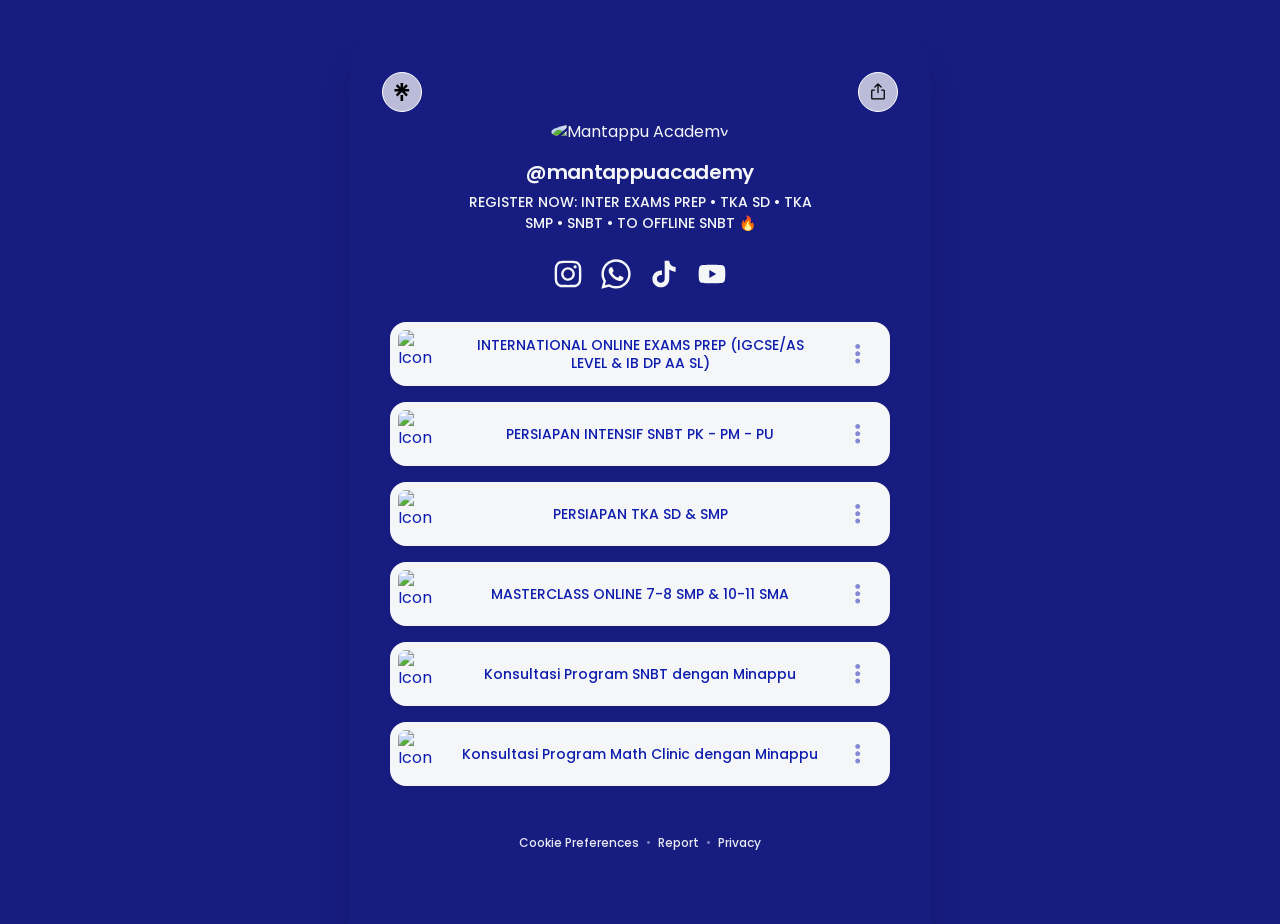
==== linktree.html @ da59ccfe "tugas pertemuan 5" ====
<!-- Aludra Nadia Salwa | 5026241098 | PWEB (B) -->
<!-- Tugas Remake Linktree -->
<!DOCTYPE html>
<html lang="en">

<head>
    <title>@mantappuacademy</title>
    <meta charset="utf-8">
    <meta name="viewport" content="width=device-width, initial-scale=1">

    <link rel="stylesheet" href="https://cdn.jsdelivr.net/npm/bootstrap@4.6.2/dist/css/bootstrap.min.css">

    <link href="https://fonts.googleapis.com/css2?family=Poppins:wght@400;500;600;700&display=swap" rel="stylesheet">

    <script src="https://cdn.jsdelivr.net/npm/jquery@3.7.1/dist/jquery.slim.min.js"></script>
    <script src="https://cdn.jsdelivr.net/npm/popper.js@1.16.1/dist/umd/popper.min.js"></script>
    <script src="https://cdn.jsdelivr.net/npm/bootstrap@4.6.2/dist/js/bootstrap.bundle.min.js"></script>

    <style>
        body {
            background-color: #171d80;
            font-family: 'Poppins', sans-serif;
            color: #f5f6f7;
        }

        .center-panel {
            max-width: 36.25rem;
            margin: 0 auto;
            min-height: 100vh;
            background-image: url('https://ugc.production.linktr.ee/e8655fcd-d9ac-44fe-8bf3-3c53558476ac_4.png');
            background-size: cover;
            background-position: top center;
            overflow-x: hidden;
        }

        @media (min-width: 36rem) {
            .center-panel {
                margin-top: 2.5rem;
                min-height: calc(100vh - 2.5rem);
                border-radius: 1.5rem 1.5rem 0 0;
                box-shadow: 0 1.5rem 2rem rgba(0, 0, 0, 0.15);
            }

            .links-section {
                padding: 0 2.5rem !important;
            }
        }

        .topbar {
            padding: 2rem 2rem 0;
        }

        .topbar-btn {
            width: 2.5rem;
            height: 2.5rem;
            background: rgba(255, 255, 255, 0.7);
            color: #000;
            transition: background 0.2s;
        }

        /* agar pada saat dipencet menjadi bewarna putih */
        .topbar-btn:hover {
            background: #ffffff;
        }

        .icon-logo {
            width: 1.125rem;
            height: 1.125rem;
        }

        .icon-share {
            width: 1.25rem;
            height: 1.25rem;
        }

        .profile-title {
            font-weight: 600;
            font-size: 1.25rem;
            letter-spacing: -0.02rem;
        }

        .profile-desc {
            font-weight: 500;
            font-size: 0.875rem;
            line-height: 1.5;
            max-width: 22rem;
            margin: 0 auto;
        }

        .social-icon-btn {
            color: #f5f6f7;
            transition: transform 0.2s;
        }

        .social-icon-btn:hover {
            transform: scale(1.1);
            color: #f5f6f7;
        }

        .icon-social {
            width: 2rem;
            height: 2rem;
        }

        .link-btn {
            background-color: #f5f6f7;
            color: #0f1eaf;
            border-radius: 1rem;
            min-height: 4rem;
            box-shadow: 0 0.25rem 0.375rem rgba(0, 0, 0, 0.05);
            transition: background-color 0.15s;
            overflow: hidden;
        }

        /* agar pada saat dipencet menjadi lebih gelap */
        .link-btn:hover {
            background-color: #e2e8f0;
            color: #0f1eaf;
            text-decoration: none;
        }

        .link-thumb {
            flex: 0 0 3rem;
            height: 3rem;
            object-fit: cover;
            border-radius: 0.5rem;
        }

        .link-more {
            flex: 0 0 3rem;
            display: flex;
            align-items: center;
            justify-content: center;
            opacity: 0.5;
        }

        .icon-more {
            width: 1.25rem;
            height: 1.25rem;
        }

        .link-label {
            font-size: 0.875rem;
            font-weight: 500;
            line-height: 1.3;
            padding: 0 1rem;
            margin: 0;
            min-width: 0;
            display: -webkit-box;
            -webkit-line-clamp: 2;
            line-clamp: 2;
            -webkit-box-orient: vertical;
            overflow: hidden;
        }

        .footer-text {
            font-size: 0.75rem;
            font-weight: 500;
            opacity: 0.9;
        }

        .footer-dot {
            color: rgba(245, 246, 247, 0.5);
        }
    </style>
</head>

<body>

    <div class="center-panel pb-4">

        <!-- header icon linktree & share -->
        <div class="d-flex justify-content-between align-items-center topbar sticky-top">
            <div
                class="topbar-btn rounded-circle d-flex align-items-center justify-content-center cursor-pointer border border-white">
                <svg class="icon-logo" fill="none" viewBox="0 0 28 28">
                    <!-- path yang sama seperti di inspect website asli untuk icon linktree -->
                    <path
                        d="m15.7603 6.829 4.6725-4.80317 2.712 2.77734-4.9012 4.67248h6.8944v3.85565h-6.9271l4.9339 4.7922-2.712 2.7229-6.6983-6.731-6.69829 6.731-2.712-2.712 4.93387-4.7923h-6.92703v-3.86645h6.89436l-4.9012-4.67248 2.712-2.77734 4.67249 4.80317v-6.829h4.0516zm-4.0516 12.0243h4.0516v9.1489h-4.0516z"
                        fill="currentColor" />
                </svg>
            </div>
            <div
                class="topbar-btn rounded-circle d-flex align-items-center justify-content-center cursor-pointer border border-white">
                <svg class="icon-share" fill="currentColor" viewBox="0 0 256 256">
                    <!-- path yang sama seperti di inspect website asli untuk icon share -->
                    <path
                        d="M216,112v96a16,16,0,0,1-16,16H56a16,16,0,0,1-16-16V112A16,16,0,0,1,56,96H80a8,8,0,0,1,0,16H56v96H200V112H176a8,8,0,0,1,0-16h24A16,16,0,0,1,216,112ZM93.66,69.66,120,43.31V136a8,8,0,0,0,16,0V43.31l26.34,26.35a8,8,0,0,0,11.32-11.32l-40-40a8,8,0,0,0-11.32,0l-40,40A8,8,0,0,0,93.66,69.66Z" />
                </svg>
            </div>
        </div>

        <!-- profile -->
        <div class="text-center px-4 pt-2 pb-3">
            <!-- mengambil dari inspect logo mantappu -->
            <img src="https://ugc.production.linktr.ee/428d6c86-9b2c-4068-86ed-edc41467edd3_Logo-Icon-Transparant.png"
                alt="Mantappu Academy" class="rounded-circle mb-3 object-fit-contain"
                style="width: 6rem; height: 6rem;">
            <h1 class="profile-title mb-2">@mantappuacademy</h1>
            <p class="profile-desc">REGISTER NOW: INTER EXAMS PREP • TKA SD • TKA SMP • SNBT • TO OFFLINE SNBT 🔥</p>
        </div>

        <!-- sosial media -->
        <div class="d-flex justify-content-center flex-wrap mx-auto mb-4" style="max-width: 15rem;">
            <a href="https://instagram.com/mantappuacademy" class="social-icon-btn p-2" title="Instagram">
                <svg class="icon-social" fill="currentColor" viewBox="0 0 24 24">
                    <!-- path yang sama seperti di inspect website asli untuk icon Instagram -->
                    <path
                        d="M12 2C9.2912 2 8.94131 2 7.86907 2.05643C7.03985 2.07241 6.21934 2.22888 5.44244 2.51919C4.78781 2.77878 4.23476 3.11738 3.67043 3.68172C3.11738 4.23476 2.76749 4.78781 2.51919 5.45372C2.27088 6.08578 2.10158 6.80813 2.05643 7.88036C2.01129 8.94131 2 9.27991 2 12C2 14.7088 2 15.0474 2.05643 16.1196C2.10158 17.1919 2.28217 17.9255 2.51919 18.5576C2.77878 19.2122 3.11738 19.7652 3.67043 20.3296C4.23476 20.8826 4.78781 21.2325 5.44244 21.4808C6.08578 21.7291 6.80813 21.8984 7.86907 21.9436C8.94131 21.9887 9.27991 22 12 22C14.7088 22 15.0474 22 16.1196 21.9436C17.1806 21.8984 17.9142 21.7178 18.5463 21.4808C19.2137 21.2306 19.8184 20.8377 20.3183 20.3296C20.8826 19.7652 21.2212 19.2009 21.4695 18.5576C21.7178 17.9142 21.8871 17.1919 21.9436 16.1196C21.9887 15.0587 22 14.7201 22 12C22 9.2912 21.9887 8.9526 21.9436 7.88036C21.9225 7.05065 21.7622 6.23037 21.4695 5.45372C21.2189 4.78649 20.8261 4.18182 20.3183 3.68172C19.754 3.11738 19.2122 2.77878 18.5463 2.51919C17.7686 2.23315 16.9482 2.08051 16.1196 2.06772C15.0474 2.01129 14.7088 2 12 2ZM11.0971 3.80587H12C14.6637 3.80587 14.9797 3.80587 16.0406 3.8623C16.6724 3.8686 17.2985 3.98313 17.8916 4.2009C18.3657 4.38149 18.693 4.59594 19.0429 4.94582C19.3928 5.29571 19.6072 5.63431 19.7991 6.09706C19.9345 6.45824 20.0925 6.97743 20.1377 7.95937C20.1828 9.00903 20.1941 9.32506 20.1941 12C20.1941 14.6637 20.1941 14.9797 20.1377 16.0406C20.1314 16.6724 20.0169 17.2985 19.7991 17.8916C19.6185 18.3657 19.3928 18.693 19.0429 19.0429C18.7043 19.3928 18.3657 19.6072 17.8916 19.7878C17.2992 20.0094 16.6731 20.1278 16.0406 20.1377C14.9797 20.1828 14.6637 20.1941 12 20.1941C9.32506 20.1941 9.00903 20.1941 7.95937 20.1377C7.3238 20.1322 6.69388 20.0177 6.09706 19.7991C5.63431 19.6072 5.307 19.3928 4.94582 19.0429C4.60722 18.7043 4.38149 18.3657 4.2009 17.8916C3.98313 17.2985 3.8686 16.6724 3.8623 16.0406C3.80587 14.9797 3.79458 14.6637 3.79458 12C3.79458 9.32506 3.80587 9.00903 3.85102 7.95937C3.85602 7.32375 3.97057 6.69376 4.18962 6.09706C4.38149 5.63431 4.59594 5.307 4.94582 4.94582C5.29571 4.60722 5.62302 4.38149 6.09706 4.2009C6.69376 3.98185 7.32375 3.86731 7.95937 3.8623C8.87359 3.81716 9.23476 3.80587 11.0971 3.79458V3.80587ZM17.3386 5.46501C17.1815 5.46501 17.0259 5.49596 16.8808 5.55608C16.7356 5.6162 16.6037 5.70433 16.4926 5.81542C16.3815 5.92652 16.2934 6.05841 16.2333 6.20356C16.1732 6.34871 16.1422 6.50429 16.1422 6.6614C16.1422 6.81851 16.1732 6.97408 16.2333 7.11924C16.2934 7.26439 16.3815 7.39628 16.4926 7.50737C16.6037 7.61847 16.7356 7.70659 16.8808 7.76672C17.0259 7.82684 17.1815 7.85779 17.3386 7.85779C17.6559 7.85779 17.9602 7.73174 18.1846 7.50737C18.4089 7.28301 18.535 6.9787 18.535 6.6614C18.535 6.3441 18.4089 6.03979 18.1846 5.81542C17.9602 5.59106 17.6559 5.46501 17.3386 5.46501ZM12 6.86456C11.3256 6.86456 10.6578 6.99739 10.0348 7.25547C9.41169 7.51355 8.84556 7.89182 8.36869 8.36869C7.89182 8.84556 7.51355 9.41169 7.25547 10.0348C6.99739 10.6578 6.86456 11.3256 6.86456 12C6.86456 12.6744 6.99739 13.3422 7.25547 13.9652C7.51355 14.5883 7.89182 15.1544 8.36869 15.6313C8.84556 16.1082 9.41169 16.4864 10.0348 16.7445C10.6578 17.0026 11.3256 17.1354 12 17.1354C13.362 17.1354 14.6682 16.5944 15.6313 15.6313C16.5944 14.6682 17.1354 13.362 17.1354 12C17.1354 10.638 16.5944 9.33178 15.6313 8.36869C14.6682 7.40561 13.362 6.86456 12 6.86456ZM12 8.67043C12.4372 8.67043 12.8702 8.75655 13.2742 8.92388C13.6781 9.0912 14.0452 9.33646 14.3544 9.64564C14.6635 9.95482 14.9088 10.3219 15.0761 10.7258C15.2434 11.1298 15.3296 11.5628 15.3296 12C15.3296 12.4372 15.2434 12.8702 15.0761 13.2742C14.9088 13.6781 14.6635 14.0452 14.3544 14.3544C14.0452 14.6635 13.6781 14.9088 13.2742 15.0761C12.8702 15.2434 12.4372 15.3296 12 15.3296C11.1169 15.3296 10.2701 14.9788 9.64564 14.3544C9.02122 13.7299 8.67043 12.8831 8.67043 12C8.67043 11.1169 9.02122 10.2701 9.64564 9.64564C10.2701 9.02122 11.1169 8.67043 12 8.67043Z" />
                </svg>
            </a>
            <a href="https://api.whatsapp.com/send?phone=6285121115200" class="social-icon-btn p-2" title="WhatsApp">
                <svg class="icon-social" fill="currentColor" viewBox="0 0 24 24">
                    <!-- path yang sama seperti di inspect website asli untuk icon WhatsApp -->
                    <path fill-rule="evenodd" clip-rule="evenodd"
                        d="M19.7945 4.21258C17.7267 2.14211 14.9765 1.00129 12.0462 1.00024C6.00812 1.00024 1.09402 5.91382 1.09192 11.9535C1.09087 13.8842 1.59562 15.7688 2.55417 17.4296L1 23.1063L6.807 21.5831C8.40685 22.4561 10.2084 22.9157 12.0415 22.9162H12.0462C18.0832 22.9162 22.9979 18.0021 23 11.9624C23.001 9.03532 21.8628 6.28359 19.7945 4.21311V4.21258ZM12.0462 21.0663H12.0425C10.409 21.0658 8.80658 20.6267 7.40842 19.7973L7.07592 19.5999L3.62986 20.5038L4.54954 17.1438L4.33314 16.7993C3.42186 15.3497 2.94022 13.6741 2.94127 11.954C2.94337 6.93435 7.0276 2.85012 12.0499 2.85012C14.4817 2.85117 16.7676 3.79922 18.4866 5.52042C20.2058 7.24109 21.1517 9.52903 21.1507 11.9614C21.1485 16.9816 17.0643 21.0658 12.0462 21.0658V21.0663ZM17.0401 14.2477C16.7665 14.1107 15.4209 13.4488 15.1698 13.3575C14.9187 13.266 14.7365 13.2204 14.5542 13.4945C14.372 13.7687 13.8473 14.3854 13.6876 14.5676C13.5279 14.7504 13.3682 14.773 13.0946 14.6358C12.821 14.4988 11.9391 14.2099 10.8933 13.2776C10.0798 12.5517 9.53032 11.6557 9.3707 11.3815C9.21101 11.1073 9.35389 10.9592 9.49041 10.8232C9.61331 10.7003 9.76407 10.5033 9.90114 10.3436C10.0383 10.184 10.0834 10.0695 10.1748 9.88721C10.2662 9.70442 10.2205 9.5448 10.1522 9.40767C10.0839 9.27059 9.53667 7.92334 9.30818 7.37554C9.08598 6.84191 8.86017 6.91439 8.69261 6.90547C8.53292 6.89758 8.35069 6.89601 8.16791 6.89601C7.98512 6.89601 7.68886 6.96429 7.43781 7.23847C7.18677 7.51261 6.47978 8.17493 6.47978 9.52164C6.47978 10.8683 7.46042 12.1704 7.59749 12.3532C7.73457 12.536 9.52769 15.3003 12.2731 16.4863C12.926 16.7683 13.436 16.9369 13.8336 17.063C14.4891 17.2715 15.0857 17.2421 15.5574 17.1717C16.0832 17.0929 17.1767 16.5094 17.4047 15.8702C17.6326 15.2309 17.6326 14.6826 17.5644 14.5686C17.4961 14.4546 17.3133 14.3858 17.0396 14.2488L17.0401 14.2477Z" />
                </svg>
            </a>
            <a href="https://tiktok.com/@mantappuacademy" class="social-icon-btn p-2" title="TikTok">
                <svg class="icon-social" fill="currentColor" viewBox="0 0 24 24">
                    <!-- path yang sama seperti di inspect website asli untuk icon Tiktok -->
                    <path
                        d="M15.9453 8.68918V15.6727C15.9453 19.1598 13.1048 22.0004 9.6177 22.0004C8.27369 22.0004 7.01685 21.5717 5.99251 20.8525C4.35796 19.7047 3.29004 17.8085 3.29004 15.6727C3.29004 12.1783 6.12333 9.34505 9.6104 9.34505C9.90101 9.34505 10.1843 9.36685 10.4676 9.40318V12.9121H10.4386C10.3151 12.8758 10.1843 12.8394 10.0536 12.8177H9.9954C9.86466 12.8032 9.74114 12.7813 9.60309 12.7813C8.00491 12.7813 6.70448 14.0817 6.70448 15.6799C6.70448 17.2782 8.00491 18.5786 9.60309 18.5786C11.2014 18.5786 12.5018 17.2782 12.5018 15.6799V2.00037H15.938C15.938 2.29822 15.9671 2.58881 16.0179 2.87213C16.2649 4.1798 17.035 5.30584 18.1175 6.01053C18.873 6.50452 19.7593 6.78785 20.7182 6.78785V10.2241C18.9416 10.2241 17.288 9.65222 15.9453 8.68918Z" />
                </svg>
            </a>
            <a href="https://www.youtube.com/@MantappuAcademy" class="social-icon-btn p-2" title="YouTube">
                <svg class="icon-social" fill="currentColor" viewBox="0 0 24 24">
                    <!-- path yang sama seperti di inspect website asli untuk icon Youtube -->
                    <path fill-rule="evenodd" clip-rule="evenodd"
                        d="M19.8142 5.41679C20.6763 5.64906 21.3541 6.32675 21.5832 7.18581C22 8.74483 22 11.9997 22 11.9997C22 11.9997 22 15.2545 21.5832 16.8136C21.3509 17.6757 20.6733 18.3535 19.8142 18.5825C18.2551 18.9993 12 18.9993 12 18.9993C12 18.9993 5.74801 18.9993 4.18581 18.5825C3.32358 18.3502 2.64588 17.6726 2.4168 16.8136C2 15.2545 2 11.9997 2 11.9997C2 11.9997 2 8.74483 2.4168 7.18581C2.64907 6.32358 3.32676 5.64588 4.18581 5.41679C5.74801 5 12 5 12 5C12 5 18.2551 5 19.8142 5.41679ZM15.1961 11.9992L10.0004 14.9994V8.99883L15.1961 11.9992Z" />
                </svg>
            </a>
        </div>

        <!-- links button -->
        <div class="links-section px-3 d-flex flex-column" style="gap: 1rem;">

            <a href="https://loket.com/event/ma-inter" target="_blank"
                class="link-btn d-flex align-items-center justify-content-between p-2 text-decoration-none">
                <!-- mengambil dari inspect gambar button pertama -->
                <img src="https://ugc.production.linktr.ee/ef3d28c8-da6f-463a-b040-ab71ca724ab6_1--2-.png" alt="Icon"
                    class="link-thumb">
                <p class="link-label flex-grow-1 text-center">INTERNATIONAL ONLINE EXAMS PREP (IGCSE/AS LEVEL & IB DP AA
                    SL)</p>
                <div class="link-more">
                    <svg class="icon-more" viewBox="0 0 3 11" fill="none">
                        <!-- path yang sama seperti di inspect website asli untuk icon titik tiga -->
                        <path fill="#0F1EAF"
                            d="M1.33333 10.6667C0.966667 10.6667 0.652778 10.5361 0.391667 10.275C0.130556 10.0139 0 9.7 0 9.33333C0 8.96667 0.130556 8.65278 0.391667 8.39167C0.652778 8.13056 0.966667 8 1.33333 8C1.7 8 2.01389 8.13056 2.275 8.39167C2.53611 8.65278 2.66667 8.96667 2.66667 9.33333C2.66667 9.7 2.53611 10.0139 2.275 10.275C2.01389 10.5361 1.7 10.6667 1.33333 10.6667ZM1.33333 6.66667C0.966667 6.66667 0.652778 6.53611 0.391667 6.275C0.130556 6.01389 0 5.7 0 5.33333C0 4.96667 0.130556 4.65278 0.391667 4.39167C0.652778 4.13056 0.966667 4 1.33333 4C1.7 4 2.01389 4.13056 2.275 4.39167C2.53611 4.65278 2.66667 4.96667 2.66667 5.33333C2.66667 5.7 2.53611 6.01389 2.275 6.275C2.01389 6.53611 1.7 6.66667 1.33333 6.66667ZM1.33333 2.66667C0.966667 2.66667 0.652778 2.53611 0.391667 2.275C0.130556 2.01389 0 1.7 0 1.33333C0 0.966667 0.130556 0.652778 0.391667 0.391667C0.652778 0.130556 0.966667 0 1.33333 0C1.7 0 2.01389 0.130556 2.275 0.391667C2.53611 0.652778 2.66667 0.966667 2.66667 1.33333C2.66667 1.7 2.53611 2.01389 2.275 2.275C2.01389 2.53611 1.7 2.66667 1.33333 2.66667Z" />
                    </svg>
                </div>
            </a>

            <a href="https://loket.com/event/snbt-ma" target="_blank"
                class="link-btn d-flex align-items-center justify-content-between p-2 text-decoration-none">
                <!-- mengambil dari inspect gambar button kedua -->
                <img src="https://ugc.production.linktr.ee/b080ee6b-5230-4c43-aac9-490b4043871d_2--1-.png" alt="Icon"
                    class="link-thumb">
                <p class="link-label flex-grow-1 text-center">PERSIAPAN INTENSIF SNBT PK - PM - PU</p>
                <div class="link-more">
                    <svg class="icon-more" viewBox="0 0 3 11" fill="none">
                        <!-- path yang sama seperti di inspect website asli untuk icon titik tiga -->
                        <path fill="#0F1EAF"
                            d="M1.33333 10.6667C0.966667 10.6667 0.652778 10.5361 0.391667 10.275C0.130556 10.0139 0 9.7 0 9.33333C0 8.96667 0.130556 8.65278 0.391667 8.39167C0.652778 8.13056 0.966667 8 1.33333 8C1.7 8 2.01389 8.13056 2.275 8.39167C2.53611 8.65278 2.66667 8.96667 2.66667 9.33333C2.66667 9.7 2.53611 10.0139 2.275 10.275C2.01389 10.5361 1.7 10.6667 1.33333 10.6667ZM1.33333 6.66667C0.966667 6.66667 0.652778 6.53611 0.391667 6.275C0.130556 6.01389 0 5.7 0 5.33333C0 4.96667 0.130556 4.65278 0.391667 4.39167C0.652778 4.13056 0.966667 4 1.33333 4C1.7 4 2.01389 4.13056 2.275 4.39167C2.53611 4.65278 2.66667 4.96667 2.66667 5.33333C2.66667 5.7 2.53611 6.01389 2.275 6.275C2.01389 6.53611 1.7 6.66667 1.33333 6.66667ZM1.33333 2.66667C0.966667 2.66667 0.652778 2.53611 0.391667 2.275C0.130556 2.01389 0 1.7 0 1.33333C0 0.966667 0.130556 0.652778 0.391667 0.391667C0.652778 0.130556 0.966667 0 1.33333 0C1.7 0 2.01389 0.130556 2.275 0.391667C2.53611 0.652778 2.66667 0.966667 2.66667 1.33333C2.66667 1.7 2.53611 2.01389 2.275 2.275C2.01389 2.53611 1.7 2.66667 1.33333 2.66667Z" />
                    </svg>
                </div>
            </a>

            <a href="https://linktr.ee/ambismantappu" target="_blank"
                class="link-btn d-flex align-items-center justify-content-between p-2 text-decoration-none">
                <!-- mengambil dari inspect gambar button ketiga -->
                <img src="https://ugc.production.linktr.ee/de4b5984-fd90-4da8-b921-c94d0995383a_tka-sd-smp.png"
                    alt="Icon" class="link-thumb">
                <p class="link-label flex-grow-1 text-center">PERSIAPAN TKA SD &amp; SMP</p>
                <div class="link-more">
                    <svg class="icon-more" viewBox="0 0 3 11" fill="none">
                        <!-- path yang sama seperti di inspect website asli untuk icon titik tiga -->
                        <path fill="#0F1EAF"
                            d="M1.33333 10.6667C0.966667 10.6667 0.652778 10.5361 0.391667 10.275C0.130556 10.0139 0 9.7 0 9.33333C0 8.96667 0.130556 8.65278 0.391667 8.39167C0.652778 8.13056 0.966667 8 1.33333 8C1.7 8 2.01389 8.13056 2.275 8.39167C2.53611 8.65278 2.66667 8.96667 2.66667 9.33333C2.66667 9.7 2.53611 10.0139 2.275 10.275C2.01389 10.5361 1.7 10.6667 1.33333 10.6667ZM1.33333 6.66667C0.966667 6.66667 0.652778 6.53611 0.391667 6.275C0.130556 6.01389 0 5.7 0 5.33333C0 4.96667 0.130556 4.65278 0.391667 4.39167C0.652778 4.13056 0.966667 4 1.33333 4C1.7 4 2.01389 4.13056 2.275 4.39167C2.53611 4.65278 2.66667 4.96667 2.66667 5.33333C2.66667 5.7 2.53611 6.01389 2.275 6.275C2.01389 6.53611 1.7 6.66667 1.33333 6.66667ZM1.33333 2.66667C0.966667 2.66667 0.652778 2.53611 0.391667 2.275C0.130556 2.01389 0 1.7 0 1.33333C0 0.966667 0.130556 0.652778 0.391667 0.391667C0.652778 0.130556 0.966667 0 1.33333 0C1.7 0 2.01389 0.130556 2.275 0.391667C2.53611 0.652778 2.66667 0.966667 2.66667 1.33333C2.66667 1.7 2.53611 2.01389 2.275 2.275C2.01389 2.53611 1.7 2.66667 1.33333 2.66667Z" />
                    </svg>
                </div>
            </a>

            <a href="https://linktr.ee/masterclass_ma" target="_blank"
                class="link-btn d-flex align-items-center justify-content-between p-2 text-decoration-none">
                <!-- mengambil dari inspect gambar button keempat -->
                <img src="https://ugc.production.linktr.ee/cc7b6eab-614e-48ce-bddd-7379f2bfd043_Group-12.png" alt="Icon"
                    class="link-thumb">
                <p class="link-label flex-grow-1 text-center">MASTERCLASS ONLINE 7-8 SMP &amp; 10-11 SMA</p>
                <div class="link-more">
                    <svg class="icon-more" viewBox="0 0 3 11" fill="none">
                        <!-- path yang sama seperti di inspect website asli untuk icon titik tiga -->
                        <path fill="#0F1EAF"
                            d="M1.33333 10.6667C0.966667 10.6667 0.652778 10.5361 0.391667 10.275C0.130556 10.0139 0 9.7 0 9.33333C0 8.96667 0.130556 8.65278 0.391667 8.39167C0.652778 8.13056 0.966667 8 1.33333 8C1.7 8 2.01389 8.13056 2.275 8.39167C2.53611 8.65278 2.66667 8.96667 2.66667 9.33333C2.66667 9.7 2.53611 10.0139 2.275 10.275C2.01389 10.5361 1.7 10.6667 1.33333 10.6667ZM1.33333 6.66667C0.966667 6.66667 0.652778 6.53611 0.391667 6.275C0.130556 6.01389 0 5.7 0 5.33333C0 4.96667 0.130556 4.65278 0.391667 4.39167C0.652778 4.13056 0.966667 4 1.33333 4C1.7 4 2.01389 4.13056 2.275 4.39167C2.53611 4.65278 2.66667 4.96667 2.66667 5.33333C2.66667 5.7 2.53611 6.01389 2.275 6.275C2.01389 6.53611 1.7 6.66667 1.33333 6.66667ZM1.33333 2.66667C0.966667 2.66667 0.652778 2.53611 0.391667 2.275C0.130556 2.01389 0 1.7 0 1.33333C0 0.966667 0.130556 0.652778 0.391667 0.391667C0.652778 0.130556 0.966667 0 1.33333 0C1.7 0 2.01389 0.130556 2.275 0.391667C2.53611 0.652778 2.66667 0.966667 2.66667 1.33333C2.66667 1.7 2.53611 2.01389 2.275 2.275C2.01389 2.53611 1.7 2.66667 1.33333 2.66667Z" />
                    </svg>
                </div>
            </a>

            <a href="https://api.whatsapp.com/send/?phone=62811210702&text=Halo%2C+aku+tertarik+dengan+program+SNBT%2C+boleh+minta+detail+kelasnya%3F&type=phone_number&app_absent=0"
                target="_blank"
                class="link-btn d-flex align-items-center justify-content-between p-2 text-decoration-none">
                <!-- mengambil dari inspect gambar button kelima -->
                <img src="https://ugc.production.linktr.ee/38155d94-5816-4714-a4e1-f95da6e8e0a3_537463511-1629183681374668-7968943716385949242-n.jpeg"
                    alt="Icon" class="link-thumb">
                <p class="link-label flex-grow-1 text-center">Konsultasi Program SNBT dengan Minappu</p>
                <div class="link-more">
                    <svg class="icon-more" viewBox="0 0 3 11" fill="none">
                        <!-- path yang sama seperti di inspect website asli untuk icon titik tiga -->
                        <path fill="#0F1EAF"
                            d="M1.33333 10.6667C0.966667 10.6667 0.652778 10.5361 0.391667 10.275C0.130556 10.0139 0 9.7 0 9.33333C0 8.96667 0.130556 8.65278 0.391667 8.39167C0.652778 8.13056 0.966667 8 1.33333 8C1.7 8 2.01389 8.13056 2.275 8.39167C2.53611 8.65278 2.66667 8.96667 2.66667 9.33333C2.66667 9.7 2.53611 10.0139 2.275 10.275C2.01389 10.5361 1.7 10.6667 1.33333 10.6667ZM1.33333 6.66667C0.966667 6.66667 0.652778 6.53611 0.391667 6.275C0.130556 6.01389 0 5.7 0 5.33333C0 4.96667 0.130556 4.65278 0.391667 4.39167C0.652778 4.13056 0.966667 4 1.33333 4C1.7 4 2.01389 4.13056 2.275 4.39167C2.53611 4.65278 2.66667 4.96667 2.66667 5.33333C2.66667 5.7 2.53611 6.01389 2.275 6.275C2.01389 6.53611 1.7 6.66667 1.33333 6.66667ZM1.33333 2.66667C0.966667 2.66667 0.652778 2.53611 0.391667 2.275C0.130556 2.01389 0 1.7 0 1.33333C0 0.966667 0.130556 0.652778 0.391667 0.391667C0.652778 0.130556 0.966667 0 1.33333 0C1.7 0 2.01389 0.130556 2.275 0.391667C2.53611 0.652778 2.66667 0.966667 2.66667 1.33333C2.66667 1.7 2.53611 2.01389 2.275 2.275C2.01389 2.53611 1.7 2.66667 1.33333 2.66667Z" />
                    </svg>
                </div>
            </a>

            <a href="https://wa.me/62811210702?text=Halo,%20aku%20mau%20tanya-tanya%20tentang%20program%20Math%20Clinic"
                target="_blank"
                class="link-btn d-flex align-items-center justify-content-between p-2 text-decoration-none">
                <!-- mengambil dari inspect gambar button keenam -->
                <img src="https://ugc.production.linktr.ee/a8caddd3-45e6-4639-ae2c-032a528a1d1b_488657302-1834105280569744-795990005505321194-n.jpeg"
                    alt="Icon" class="link-thumb">
                <p class="link-label flex-grow-1 text-center">Konsultasi Program Math Clinic dengan Minappu</p>
                <div class="link-more">
                    <svg class="icon-more" viewBox="0 0 3 11" fill="none">
                        <!-- path yang sama seperti di inspect website asli untuk icon titik tiga -->
                        <path fill="#0F1EAF"
                            d="M1.33333 10.6667C0.966667 10.6667 0.652778 10.5361 0.391667 10.275C0.130556 10.0139 0 9.7 0 9.33333C0 8.96667 0.130556 8.65278 0.391667 8.39167C0.652778 8.13056 0.966667 8 1.33333 8C1.7 8 2.01389 8.13056 2.275 8.39167C2.53611 8.65278 2.66667 8.96667 2.66667 9.33333C2.66667 9.7 2.53611 10.0139 2.275 10.275C2.01389 10.5361 1.7 10.6667 1.33333 10.6667ZM1.33333 6.66667C0.966667 6.66667 0.652778 6.53611 0.391667 6.275C0.130556 6.01389 0 5.7 0 5.33333C0 4.96667 0.130556 4.65278 0.391667 4.39167C0.652778 4.13056 0.966667 4 1.33333 4C1.7 4 2.01389 4.13056 2.275 4.39167C2.53611 4.65278 2.66667 4.96667 2.66667 5.33333C2.66667 5.7 2.53611 6.01389 2.275 6.275C2.01389 6.53611 1.7 6.66667 1.33333 6.66667ZM1.33333 2.66667C0.966667 2.66667 0.652778 2.53611 0.391667 2.275C0.130556 2.01389 0 1.7 0 1.33333C0 0.966667 0.130556 0.652778 0.391667 0.391667C0.652778 0.130556 0.966667 0 1.33333 0C1.7 0 2.01389 0.130556 2.275 0.391667C2.53611 0.652778 2.66667 0.966667 2.66667 1.33333C2.66667 1.7 2.53611 2.01389 2.275 2.275C2.01389 2.53611 1.7 2.66667 1.33333 2.66667Z" />
                    </svg>
                </div>
            </a>

        </div>

        <!-- footer -->
        <div class="text-center mt-5 pb-5 footer-text">
            <a href="#" class="text-white text-decoration-none">Cookie Preferences</a>
            <span class="mx-1 footer-dot">•</span>
            <a href="#" class="text-white text-decoration-none">Report</a>
            <span class="mx-1 footer-dot">•</span>
            <a href="https://linktr.ee/privacy" target="_blank" class="text-white text-decoration-none">Privacy</a>
        </div>

    </div>

</body>

</html>
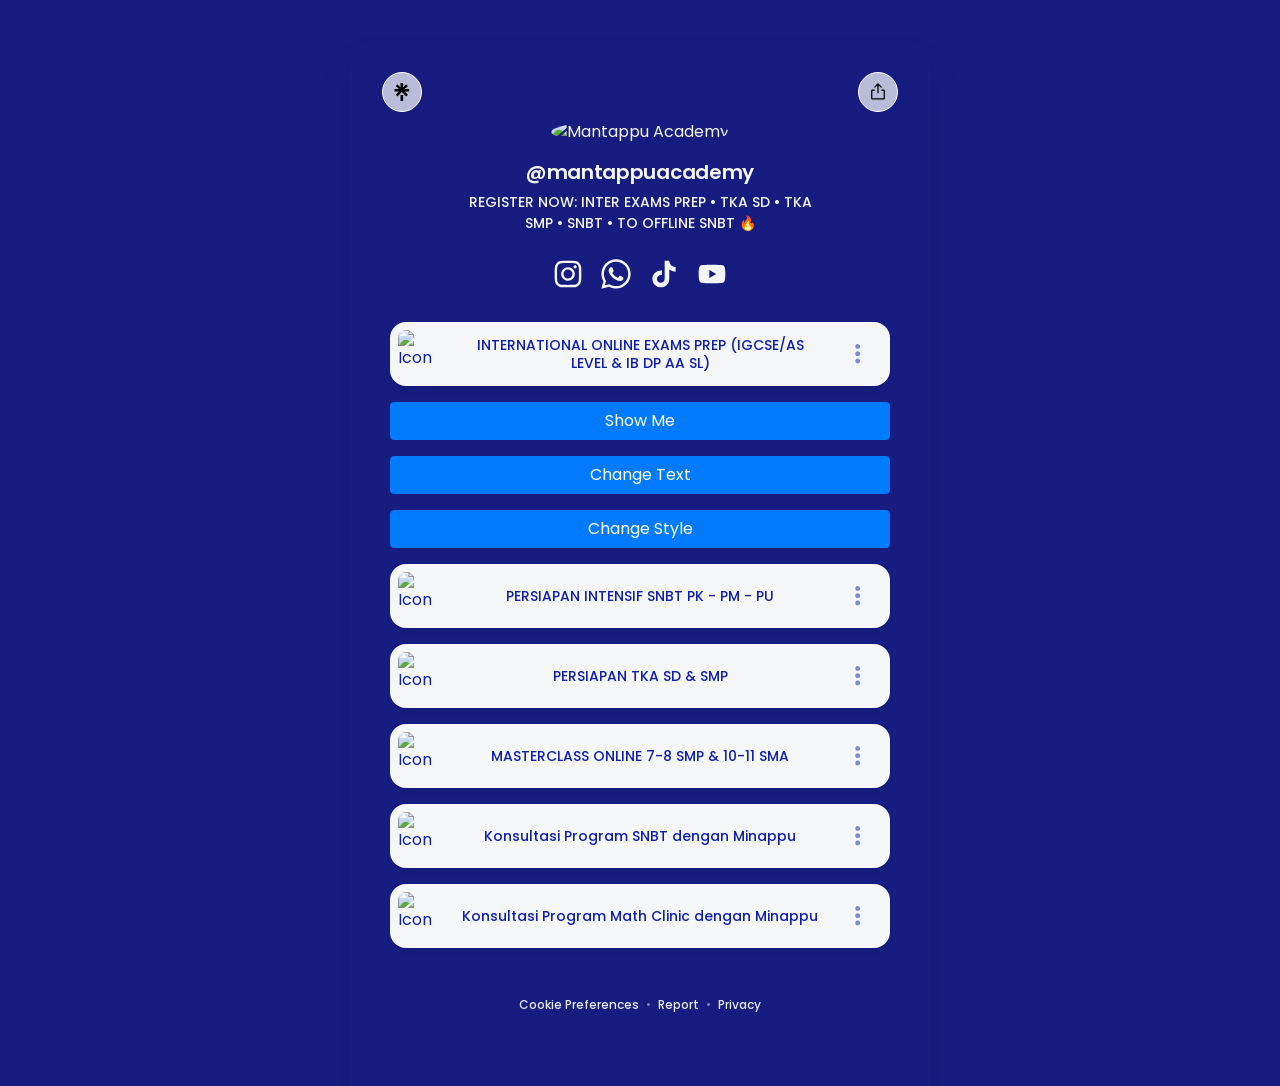
==== commit 39c7ac9a: "pertemuan 6" ====
--- a/linktree.html
+++ b/linktree.html
@@ -15,6 +15,36 @@
     <script src="https://cdn.jsdelivr.net/npm/jquery@3.7.1/dist/jquery.slim.min.js"></script>
     <script src="https://cdn.jsdelivr.net/npm/popper.js@1.16.1/dist/umd/popper.min.js"></script>
     <script src="https://cdn.jsdelivr.net/npm/bootstrap@4.6.2/dist/js/bootstrap.bundle.min.js"></script>
+
+    <script>
+        function showme() {
+            // alert("Halo, Selamat Siang!"); //
+            Swal.fire({
+                title: "Halo!",
+                text: "Selamat Siang.",
+                icon: "success"
+            });
+            console.log("Ini baris 22, sudah sampai di sini");
+            a = 22 + 10;
+            console.log("Hasil Penjumlahan: " + a);
+            c = 1 * 2 * 3;
+            console.log("Hasil Perkalian: " + c);
+        }
+
+        function changeText() {
+            const element = document.getElementById("intro");
+            element.innerHTML = "Sistem Informasi ITS";
+            // document.getElementById("intro").innerHTML = "Sistem Informasi ITS" //
+        }
+
+        function changeStyle() {
+            const element = document.getElementById("tombol");
+            element.style.color = "red";
+            element.style.background = "yellow";
+        }
+    </script>
+
+    <script src="https://cdn.jsdelivr.net/npm/sweetalert2@11"></script>
 
     <style>
         body {
@@ -196,7 +226,7 @@
             <img src="https://ugc.production.linktr.ee/428d6c86-9b2c-4068-86ed-edc41467edd3_Logo-Icon-Transparant.png"
                 alt="Mantappu Academy" class="rounded-circle mb-3 object-fit-contain"
                 style="width: 6rem; height: 6rem;">
-            <h1 class="profile-title mb-2">@mantappuacademy</h1>
+            <h1 id="intro" class="profile-title mb-2">@mantappuacademy</h1>
             <p class="profile-desc">REGISTER NOW: INTER EXAMS PREP • TKA SD • TKA SMP • SNBT • TO OFFLINE SNBT 🔥</p>
         </div>
 
@@ -235,7 +265,7 @@
         <!-- links button -->
         <div class="links-section px-3 d-flex flex-column" style="gap: 1rem;">
 
-            <a href="https://loket.com/event/ma-inter" target="_blank"
+            <a id="tombol" href="https://loket.com/event/ma-inter" target="_blank"
                 class="link-btn d-flex align-items-center justify-content-between p-2 text-decoration-none">
                 <!-- mengambil dari inspect gambar button pertama -->
                 <img src="https://ugc.production.linktr.ee/ef3d28c8-da6f-463a-b040-ab71ca724ab6_1--2-.png" alt="Icon"
@@ -243,13 +273,17 @@
                 <p class="link-label flex-grow-1 text-center">INTERNATIONAL ONLINE EXAMS PREP (IGCSE/AS LEVEL & IB DP AA
                     SL)</p>
                 <div class="link-more">
-                    <svg class="icon-more" viewBox="0 0 3 11" fill="none">
-                        <!-- path yang sama seperti di inspect website asli untuk icon titik tiga -->
-                        <path fill="#0F1EAF"
-                            d="M1.33333 10.6667C0.966667 10.6667 0.652778 10.5361 0.391667 10.275C0.130556 10.0139 0 9.7 0 9.33333C0 8.96667 0.130556 8.65278 0.391667 8.39167C0.652778 8.13056 0.966667 8 1.33333 8C1.7 8 2.01389 8.13056 2.275 8.39167C2.53611 8.65278 2.66667 8.96667 2.66667 9.33333C2.66667 9.7 2.53611 10.0139 2.275 10.275C2.01389 10.5361 1.7 10.6667 1.33333 10.6667ZM1.33333 6.66667C0.966667 6.66667 0.652778 6.53611 0.391667 6.275C0.130556 6.01389 0 5.7 0 5.33333C0 4.96667 0.130556 4.65278 0.391667 4.39167C0.652778 4.13056 0.966667 4 1.33333 4C1.7 4 2.01389 4.13056 2.275 4.39167C2.53611 4.65278 2.66667 4.96667 2.66667 5.33333C2.66667 5.7 2.53611 6.01389 2.275 6.275C2.01389 6.53611 1.7 6.66667 1.33333 6.66667ZM1.33333 2.66667C0.966667 2.66667 0.652778 2.53611 0.391667 2.275C0.130556 2.01389 0 1.7 0 1.33333C0 0.966667 0.130556 0.652778 0.391667 0.391667C0.652778 0.130556 0.966667 0 1.33333 0C1.7 0 2.01389 0.130556 2.275 0.391667C2.53611 0.652778 2.66667 0.966667 2.66667 1.33333C2.66667 1.7 2.53611 2.01389 2.275 2.275C2.01389 2.53611 1.7 2.66667 1.33333 2.66667Z" />
-                    </svg>
-                </div>
-            </a>
+                    <svg class="icon-more" viewBox="0 0 3 11" fill="none" onclick="showme();">
+                        <!-- path yang sama seperti di inspect website asli untuk icon titik tiga -->
+                        <path fill="#0F1EAF"
+                            d="M1.33333 10.6667C0.966667 10.6667 0.652778 10.5361 0.391667 10.275C0.130556 10.0139 0 9.7 0 9.33333C0 8.96667 0.130556 8.65278 0.391667 8.39167C0.652778 8.13056 0.966667 8 1.33333 8C1.7 8 2.01389 8.13056 2.275 8.39167C2.53611 8.65278 2.66667 8.96667 2.66667 9.33333C2.66667 9.7 2.53611 10.0139 2.275 10.275C2.01389 10.5361 1.7 10.6667 1.33333 10.6667ZM1.33333 6.66667C0.966667 6.66667 0.652778 6.53611 0.391667 6.275C0.130556 6.01389 0 5.7 0 5.33333C0 4.96667 0.130556 4.65278 0.391667 4.39167C0.652778 4.13056 0.966667 4 1.33333 4C1.7 4 2.01389 4.13056 2.275 4.39167C2.53611 4.65278 2.66667 4.96667 2.66667 5.33333C2.66667 5.7 2.53611 6.01389 2.275 6.275C2.01389 6.53611 1.7 6.66667 1.33333 6.66667ZM1.33333 2.66667C0.966667 2.66667 0.652778 2.53611 0.391667 2.275C0.130556 2.01389 0 1.7 0 1.33333C0 0.966667 0.130556 0.652778 0.391667 0.391667C0.652778 0.130556 0.966667 0 1.33333 0C1.7 0 2.01389 0.130556 2.275 0.391667C2.53611 0.652778 2.66667 0.966667 2.66667 1.33333C2.66667 1.7 2.53611 2.01389 2.275 2.275C2.01389 2.53611 1.7 2.66667 1.33333 2.66667Z" />
+                    </svg>
+                </div>
+            </a>
+
+            <button class="btn btn-primary" onclick="showme();">Show Me</button>
+            <button class="btn btn-primary" onclick="changeText();">Change Text</button>
+            <button class="btn btn-primary" onclick="changeStyle();">Change Style</button>
 
             <a href="https://loket.com/event/snbt-ma" target="_blank"
                 class="link-btn d-flex align-items-center justify-content-between p-2 text-decoration-none">
